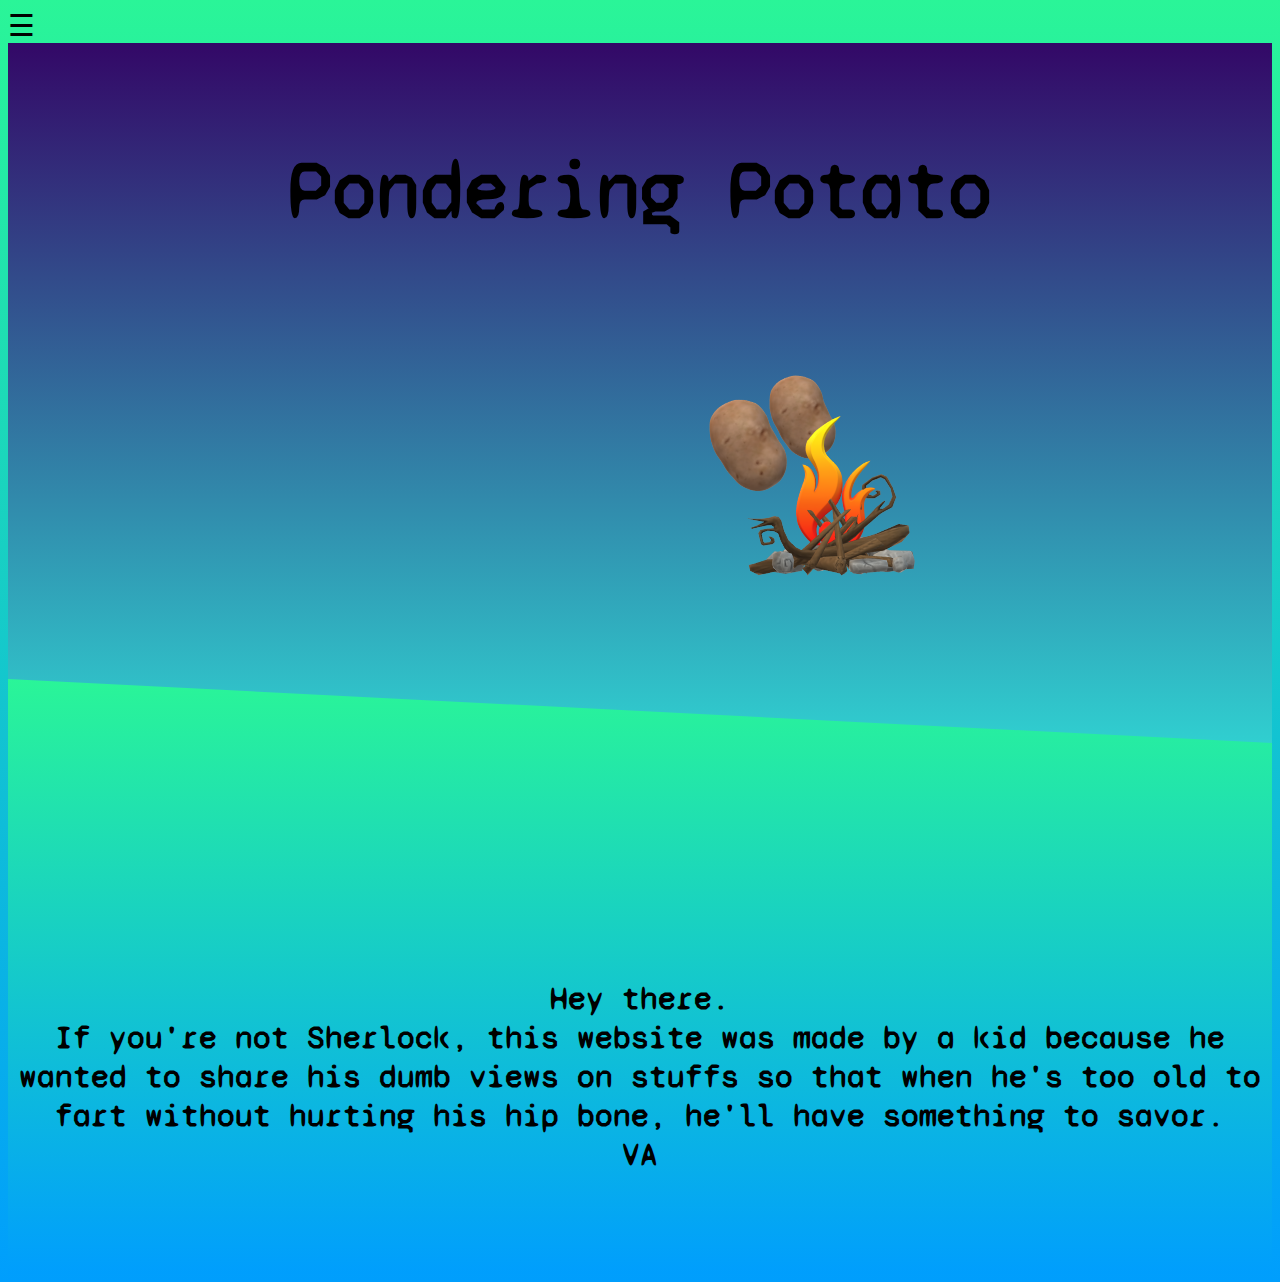
==== index.html @ 23fac60a "Add files via upload" ====
<!DOCTYPE html>
<html lang="en" dir="ltr">
  <head>
    <meta charset="utf-8">
      <meta name="viewport" content="width=device-width, initial-scale=1.0">
    <link rel="stylesheet" href="styles.css">

  <link href="https://fonts.googleapis.com/css2?family=Playfair+Display&family=Syne+Mono&display=swap" rel="stylesheet">
  <link href="https://fonts.googleapis.com/css2?family=Syne+Mono&display=swap" rel="stylesheet">
    <title></title>
  </head>
  <body>
<style media="screen">


    {
      font-family: "Lato", sans-serif;

    }

    .sidenav {
      height: 100%;
      width: 0;
      position: fixed;
      z-index: 1;
      top: 0;
      left: 0;
      background-color: #111;
      overflow-x: hidden;
      transition: 0.5s;
      padding-top: 60px;
    }

    .sidenav a {
      padding: 8px 8px 8px 32px;
      text-decoration: none;
      font-size: 25px;
      color: #818181;
      display: block;
      transition: 0.3s;
    }

    .sidenav a:hover {
      color: #f1f1f1;
    }

    .sidenav .closebtn {
      position: absolute;
      top: 0;
      right: 25px;
      font-size: 36px;
      margin-left: 50px;
    }

    @media screen and (max-height: 450px) {
      .sidenav {padding-top: 15px;}
      .sidenav a {font-size: 18px;}
    }
    </style>
    </head>
    <body>

    <div id="mySidenav" class="sidenav">
      <a href="javascript:void(0)" class="closebtn" onclick="closeNav()">&times;</a>
      <a href="#">About</a>
      <a href="nav.html">Blogs</a>

      <a href="#">Contact</a>
    </div>



    <span style="font-size:30px;cursor:pointer;" onclick="openNav()">&#9776 </span>

    <script>
    function openNav() {
      document.getElementById("mySidenav").style.width = "250px";
    }

    function closeNav() {
      document.getElementById("mySidenav").style.width = "0";
    }
    </script>




      <header>

    <h1>Pondering Potato <img src="aloo.png" align="right" alt=""> </h1>

  </header>

  <section>
    <h1></h1>
    <h2>


Hey there.<br> If you're not Sherlock, this website was made by a kid
 because he wanted to share his dumb views on stuffs so that when he's too old to fart without hurting his hip bone,
he'll have something to savor. <br>
VA</h2>
  </section>










  </body>
</html>
---- styles.css ----
body{
background-image: linear-gradient(180deg, #2af598 0%, #009efd 100%);
}

header {
  position: relative;
  height: 700px;
background-image: linear-gradient(to top, #30cfd0 0%, #330867 100%);
  clip-path: polygon(
    0 0,
    100% 0,
    100% 100%,
    0 calc(100% - 5vw)
  );
  /* change the calc height to a percentage height to get alternate responsive behavior*/
}

h1 {

  margin: 0;
  padding: 100px 0;
  color: black;
  font-family: 'Syne Mono', monospace;
  font-size: 5rem;

  text-align: center;
}

section {
  margin-top: -5vw;
background-image: linear-gradient(180deg, #2af598 0%, #009efd 100%);
}

h2 {
  margin: 0;
  padding: 100px 0;
  font-family: 'Syne Mono', monospace;
  font-size: 2rem;
  color: black;
  text-align: center;
}

img{
  float: top;

}






















/*font-family: 'Syne Mono', monospace;*/
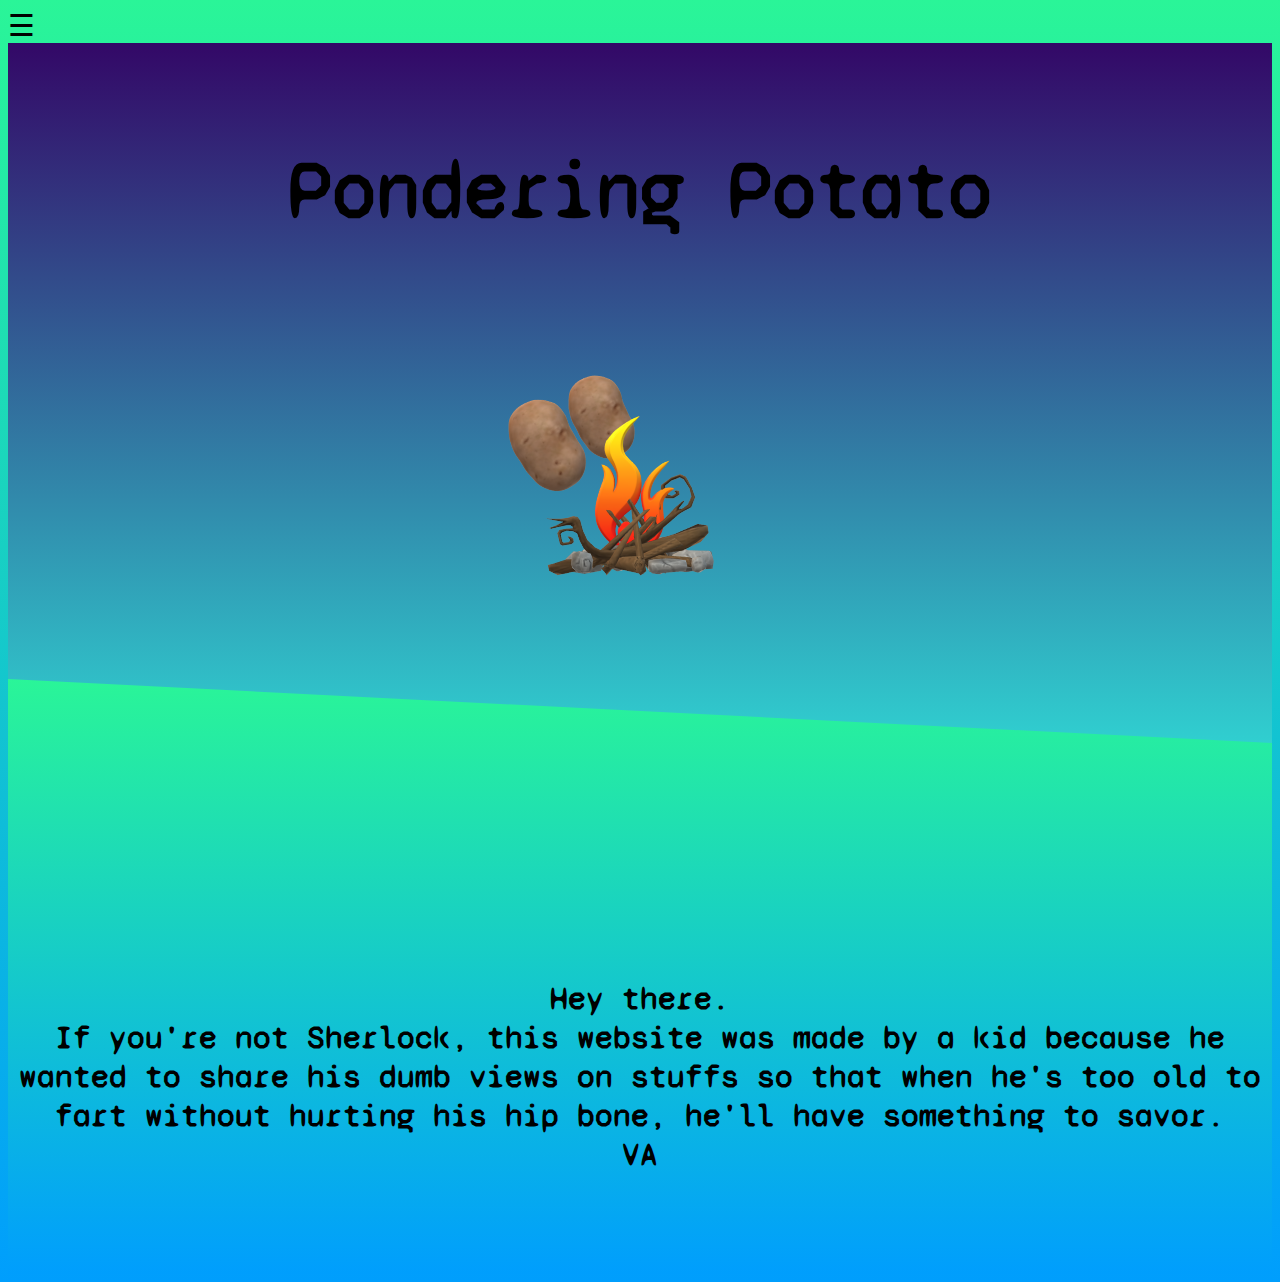
==== commit e7899861: "Update index.html" ====
--- a/index.html
+++ b/index.html
@@ -87,7 +87,7 @@
 
       <header>
 
-    <h1>Pondering Potato <img src="aloo.png" align="right" alt=""> </h1>
+    <h1>Pondering Potato <img src="aloo.png" align="center" alt=""> </h1>
 
   </header>
 
